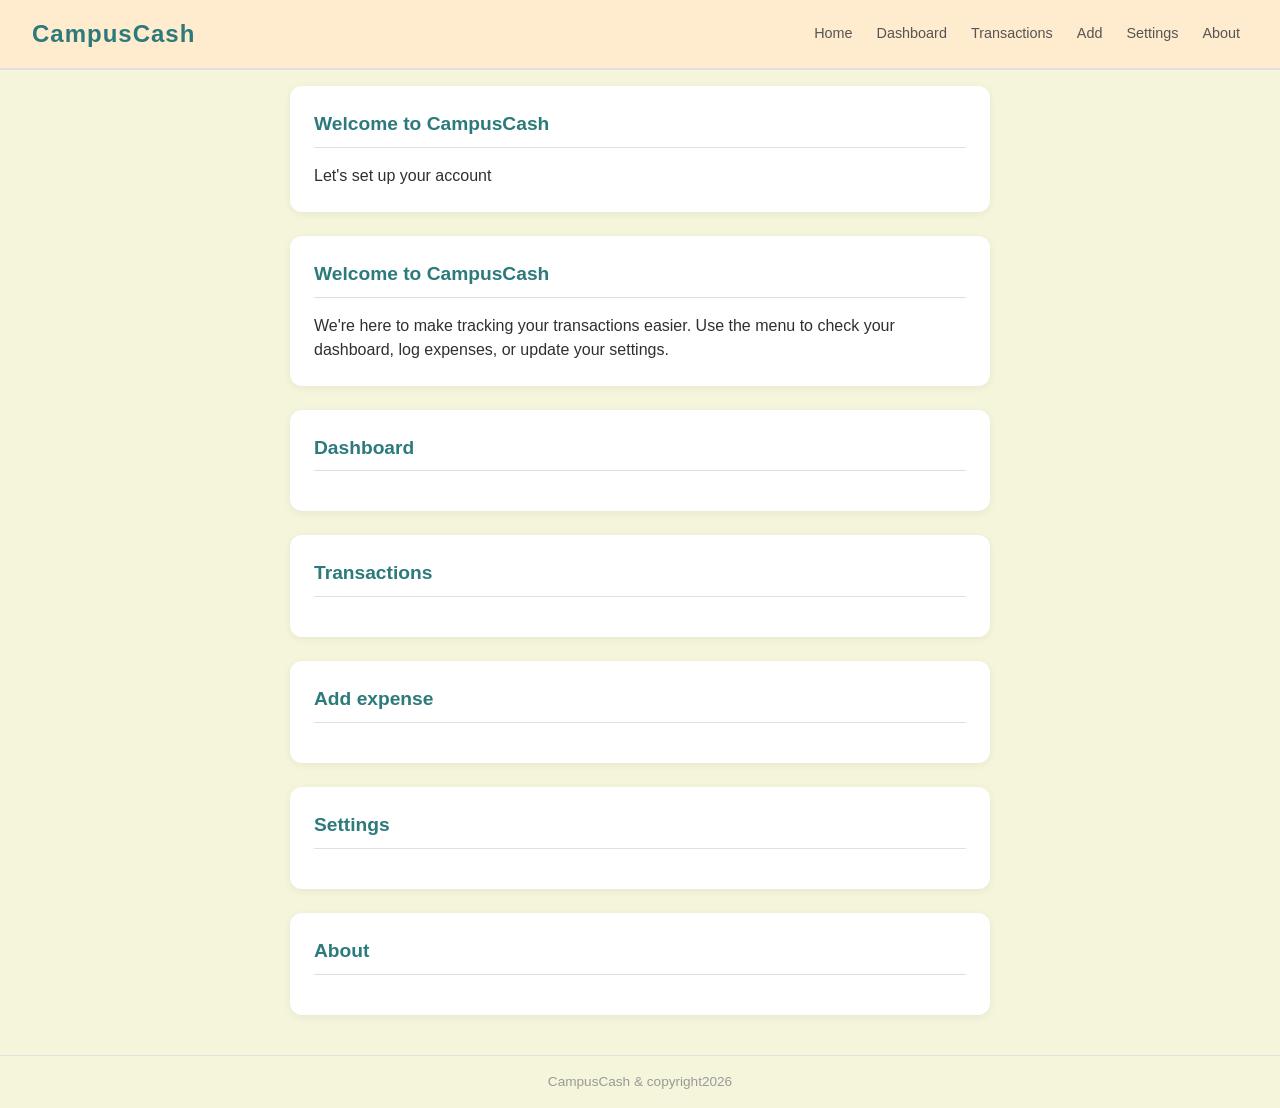
==== Root/index.html @ ded7295a "HTML and CSS" ====
<!DOCTYPE html>
<html lang="en">
 <head>
    <meta charset="UTF-8"/>
    <meta name="viewport" content="width=device-width, initial-scale=1.0">
    <title>CampusCash</title>
    <link rel="stylesheet" href="main.css"/>
 </head>
 <body>
    <a href="#maincontent" class="skip-link">Skip to main content!</a>

    <div class="app-layout">
    <header class="sidebar hidden" id="sidebar">
        <h1>CampusCash</h1>
        <nav aria-label="Main-navigation">
            <ul>
                <li><a href="#home">Home</a></li>
                <li><a href="#dashboard">Dashboard</a></li>
                <li><a href="#transactions">Transactions</a></li>
                <li><a href="#add">Add</a></li>
                <li><a href="#settings">Settings</a></li>
                <li><a href="#about">About</a></li>
            </ul>
        </nav>
    </header>
    <main id="main-content">
        <section id="setup" aria-label="Account setup">
            <h2>Welcome to CampusCash</h2>
            <p>Let's set up your account</p>
        </section>
        <section id="home" class="hidden" aria-label="Home">
            <h2>Welcome to CampusCash</h2>
            <p>We're here to make tracking your transactions easier. Use the menu to check your dashboard, log expenses, or update your settings.</p>
        </section>
        <section id="dashboard" class="hidden" aria-label="Dashboard">
            <h2>Dashboard</h2>
        </section>
        <section id="transactions" class="hidden" aria-label="Transactions">
            <h2>Transactions</h2>
        </section>
        <section id="add" class="hidden" aria-label="Add">
            <h2>Add expense</h2>
        </section>
        <section id="settings" class="hidden" aria-label="Settings">
            <h2>Settings</h2>
        </section>
        <section id="about" class="hidden" aria-label="About">
            <h2>About</h2>
        </section>
    </main>
    </div>
    <footer>CampusCash & copyright2026</footer>
 </body>
</html>
---- Root/main.css ----
* {
  margin: 0;
  padding: 0;
  box-sizing: border-box;
}

/*.hidden {
  display: none;
}*/

body {
  font-family: 'Segoe UI', sans-serif;
  background-color: beige;
  color: rgb(51, 46, 46);
  font-size: 16px;
  line-height: 1.5;
}

.skip-link {
  position: absolute; 
  top: -40px;
  left:0;
  background-color: #2c7a7b;
  color: white;
  padding: 8px 16px;
  z-index: 100;
  text-decoration: none;
  border-radius: 0 0 8px 0;
}

.skip-link:focus {
  top: 0;
}

header {
  background-color: blanchedalmond;
  padding: 16px;
  display: flex;
  flex-direction: column;
  align-items: center;
  gap: 12px;
}

header h1{
  font-size: 1.5rem;
  color: #2c7a7b;
  letter-spacing: 1px;
}

nav ul {
  list-style: none;
  display: flex;
  flex-wrap: wrap;
  justify-content: center;
  gap: 8px;
}

nav ul li a {
  text-decoration: none;
  color:#555555;
  font-size: 0.9rem;
  padding: 6px 12px;
  border-radius: 20px;
  transition: background-color 0.3s ease, color 0.3s ease;
}

nav ul li a:hover,
nav ul li a:focus {
  background-color: #2c7a7b;
  color: #ffffff;
  outline: none;
}

main {
  padding: 16px;
  margin-left: 90px;
}

section{
  background-color: #ffffff;
  border-radius: 12px;
  padding: 24px;
  margin:  0 auto 24px auto;
  box-shadow: 0 2px 8px rgba(0, 0, 0, 0.06);
  max-width: 700px;
  width:100%;
}

section h2{
  font-size: 1.2rem;
  color: #2c7a7b;
  margin-bottom: 16px;
  border-bottom: 1px solid #e0e0e0;
  padding-bottom: 8px;
}

footer {
  text-align: center;
  padding: 16px;
  font-size: 0.85rem;
  color: #999999;
  border-top: 1px solid #e0e0e0;

}

.sidebar {
  position: fixed;
  top: 0;
  left: 0;
  height: 100vh;
  width: 90px;
  background-color: blanchedalmond;
  border-right: 2px solid #e0e0e0;
  display: flex;
  flex-direction: column;
  align-items: center;
  padding: 16px 0;
  gap: 24px;
  overflow-y: auto;
}

.sidebar h1 {
  font-size: 0.8rem;
  color: #2c7a7b;
  text-align: center;
}

.sidebar nav ul {
  list-style: none;
  display: flex;
  flex-direction: column;
  gap: 16px;
  align-items: stretch;
  width: 100%;
}

.sidebar nav ul li a {
  text-decoration: none;
  color: #555555;
  font-size: 0.7rem;
  text-align: center;
  padding: 8px;
  border-radius: 8px;
  transition: background-color 0.3s ease, color 0.3s ease;

  display: block;
  width: 100%;
  white-space: normal;
  word-wrap: break-word;
  line-height: 1.2;
}

.sidebar nav ul li a:hover,
.sidebar nav ul li a:focus {
  background-color: #2c7a7b;
  color: #ffffff;
  outline: none;
}

/* Push main content over so sidebar doesn't overlap it */
.app-layout {
  display: flex;
}

@media (min-width: 768px){
   .app-layout {
    flex-direction: column;
  }

   .sidebar {
    position: static;
    width: 100%;
    height: auto;
    flex-direction: row;
    justify-content: space-between;
    border-right: none;
    border-bottom: 2px solid #e0e0e0;
    padding: 16px 32px;
  }

  .sidebar h1 {
    font-size: 1.5rem;
  }

  .sidebar nav ul {
    flex-direction: row;
    gap: 8px;
  }

  .sidebar nav ul li a {
    font-size: 0.9rem;
  }

  main {
    margin-left: 0;
  }
}
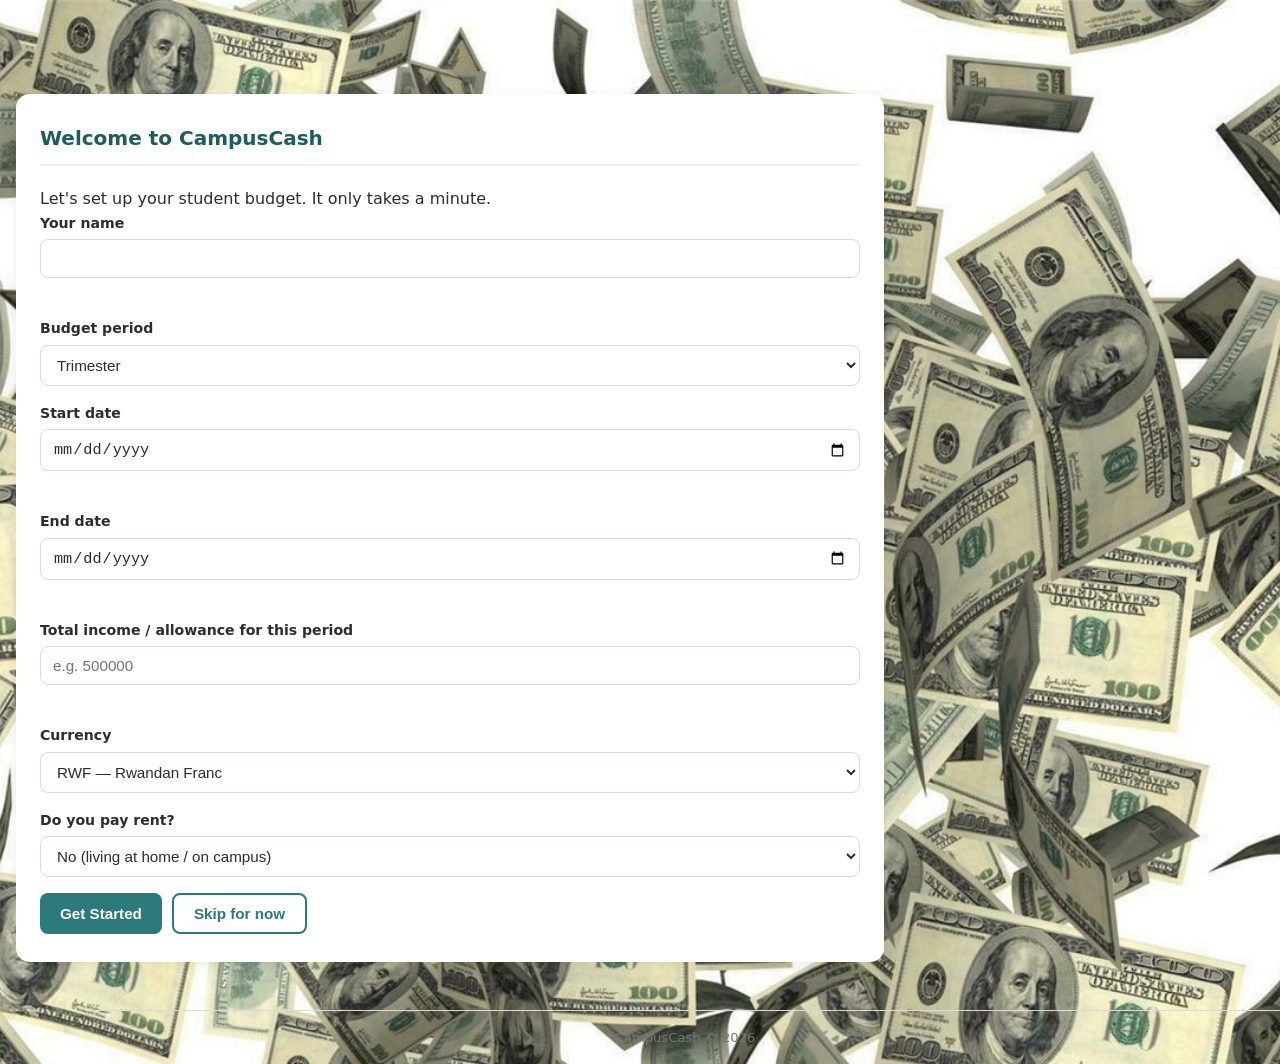
==== commit 530600ba: "creation of side bar on small screeens" ====
--- a/Root/index.html
+++ b/Root/index.html
@@ -1,54 +1,386 @@
 <!DOCTYPE html>
 <html lang="en">
- <head>
-    <meta charset="UTF-8"/>
-    <meta name="viewport" content="width=device-width, initial-scale=1.0">
+  <head>
+    <meta charset="UTF-8" />
+    <meta name="viewport" content="width=device-width, initial-scale=1.0" />
     <title>CampusCash</title>
-    <link rel="stylesheet" href="main.css"/>
- </head>
- <body>
-    <a href="#maincontent" class="skip-link">Skip to main content!</a>
+    <link rel="icon" type="image/jpg"  href="money.jpg"/>
+    <link rel="stylesheet" href="styles/main.css" />
+    <link rel="stylesheet" href="styles/dashboard.css" />
+  </head>
+  <body>
+
+    <!-- Skip to content (accessibility) -->
+    <a href="#main-content" class="skip-link">Skip to main content</a>
 
     <div class="app-layout">
-    <header class="sidebar hidden" id="sidebar">
+
+      <!-- Sidebar (hidden until setup complete) -->
+      <header class="sidebar hidden" id="sidebar">
         <h1>CampusCash</h1>
-        <nav aria-label="Main-navigation">
+        <nav aria-label="Main navigation">
+          <ul>
+            <li><a href="#home">Home</a></li>
+            <li><a href="#dashboard">Dashboard</a></li>
+            <li><a href="#transactions">Transactions</a></li>
+            <li><a href="#add">Add</a></li>
+            <li><a href="#settings">Settings</a></li>
+            <li><a href="#about">About</a></li>
+          </ul>
+        </nav>
+      </header>
+
+      <!-- Main content -->
+      <main id="main-content">
+
+        <!-- ARIA live status messages -->
+        <div id="status-msg" role="status" aria-live="polite" class="sr-only"></div>
+
+        <!-- ===== SETUP ===== -->
+        <section id="setup" aria-label="Account setup">
+          <h2>Welcome to CampusCash </h2>
+          <p>Let's set up your student budget. It only takes a minute.</p>
+
+          <form id="setup-form" novalidate>
+
+            <div class="form-group">
+              <label for="setup-name">Your name</label>
+              <input type="text" id="setup-name" autocomplete="given-name" required />
+              <span class="field-error" id="setup-name-error" aria-live="polite"></span>
+            </div>
+
+            <div class="form-group">
+              <label for="setup-period">Budget period</label>
+              <select id="setup-period">
+                <option value="Trimester">Trimester</option>
+                <option value="Semester">Semester</option>
+                <option value="Year">Full Year</option>
+              </select>
+            </div>
+
+            <div class="form-group">
+              <label for="setup-start">Start date</label>
+              <input type="date" id="setup-start" required />
+              <span class="field-error" id="setup-start-error" aria-live="polite"></span>
+            </div>
+
+            <div class="form-group">
+              <label for="setup-end">End date</label>
+              <input type="date" id="setup-end" required />
+              <span class="field-error" id="setup-end-error" aria-live="polite"></span>
+            </div>
+
+            <div class="form-group">
+              <label for="setup-income">Total income / allowance for this period</label>
+              <input type="text" id="setup-income" placeholder="e.g. 500000" required />
+              <span class="field-error" id="setup-income-error" aria-live="polite"></span>
+            </div>
+
+            <div class="form-group">
+              <label for="setup-currency">Currency</label>
+              <select id="setup-currency">
+                <option value="RWF">RWF — Rwandan Franc</option>
+                <option value="USD">USD — US Dollar</option>
+                <option value="EUR">EUR — Euro</option>
+              </select>
+            </div>
+
+            <div class="form-group">
+              <label for="setup-housing">Do you pay rent?</label>
+              <select id="setup-housing">
+                <option value="no">No (living at home / on campus)</option>
+                <option value="yes">Yes</option>
+              </select>
+            </div>
+
+            <div class="form-group hidden" id="rent-group">
+              <label for="setup-rent">Monthly rent amount</label>
+              <input type="text" id="setup-rent" placeholder="e.g. 80000" />
+              <span class="field-error" id="setup-rent-error" aria-live="polite"></span>
+            </div>
+
+            <div class="form-actions">
+              <button type="submit" class="btn-primary">Get Started</button>
+              <button type="button" id="skip-setup-btn" class="btn-secondary">Skip for now</button>
+            </div>
+
+          </form>
+        </section>
+
+        <!-- ===== HOME ===== -->
+        <section id="home" class="hidden" aria-label="Home">
+          <div class="home-hero">
+            <h2>Welcome back, <span id="home-name">there</span>! </h2>
+            <p class="home-tagline">Your money, your campus, your control.</p>
+          </div>
+          <div class="home-cards">
+            <div class="home-card">
+              <span class="home-card-icon"></span>
+              <h3>Dashboard</h3>
+              <p>See your spending overview, budget progress, and 7-day trends at a glance.</p>
+              <button class="btn-primary nav-shortcut" data-target="dashboard">Go to Dashboard</button>
+            </div>
+            <div class="home-card">
+              <span class="home-card-icon"></span>
+              <h3>Add Expense</h3>
+              <p>Log a new transaction quickly — food, transport, housing, and more.</p>
+              <button class="btn-primary nav-shortcut" data-target="add">Add Transaction</button>
+            </div>
+            <div class="home-card">
+              <span class="home-card-icon"></span>
+              <h3>Transactions</h3>
+              <p>Search, sort, and review all your recorded expenses and income.</p>
+              <button class="btn-primary nav-shortcut" data-target="transactions">View Transactions</button>
+            </div>
+          </div>
+        </section>
+
+        <!-- ===== DASHBOARD ===== -->
+        <section id="dashboard" class="hidden" aria-label="Dashboard">
+          <h2>Dashboard</h2>
+
+          <div class="stats-grid">
+            <div class="stat-card">
+              <span class="stat-label">Total Income</span>
+              <span class="stat-value" id="income">0</span>
+            </div>
+            <div class="stat-card">
+              <span class="stat-label">Total Expenses</span>
+              <span class="stat-value" id="expenses">0</span>
+            </div>
+            <div class="stat-card">
+              <span class="stat-label">Balance</span>
+              <span class="stat-value" id="total">0</span>
+            </div>
+            <div class="stat-card">
+              <span class="stat-label">Top Category</span>
+              <span class="stat-value" id="top-category">None</span>
+            </div>
+          </div>
+
+          <div class="budget-section">
+            <label for="budget-cap">Budget Cap</label>
+            <input type="number" id="budget-cap" placeholder="Set a spending cap" />
+            <div class="progress-bar-wrap">
+              <div class="progress-bar" id="progress-bar"></div>
+            </div>
+            <p id="budget-status" aria-live="polite" role="status"></p>
+          </div>
+
+          <div class="chart-section">
+            <h3>Last 7 Days</h3>
+            <canvas id="trend-chart" width="600" height="200" aria-label="7-day spending trend chart" role="img"></canvas>
+          </div>
+
+          <div class="category-bars" id="category-bars">
+            <h3>Spending by Category</h3>
+          </div>
+        </section>
+
+        <!-- ===== TRANSACTIONS ===== -->
+        <section id="transactions" class="hidden" aria-label="Transactions">
+          <h2>Transactions</h2>
+
+          <div class="search-bar">
+            <label for="search-input">Search (regex supported)</label>
+            <input type="text" id="search-input" placeholder="e.g. coffee|tea or ^\w{4}$" />
+            <label class="checkbox-label">
+              <input type="checkbox" id="ignore-case" checked />
+              Ignore case
+            </label>
+          </div>
+
+          <div class="sort-bar">
+            <span>Sort by:</span>
+            <button id="sort-date" class="btn-sort">Date ↕</button>
+            <button id="sort-desc" class="btn-sort">Description A↕Z</button>
+            <button id="sort-amount" class="btn-sort">Amount ↑↓</button>
+          </div>
+
+          <div class="table-wrap">
+            <table id="transactions-table">
+              <thead>
+                <tr>
+                  <th scope="col">Description</th>
+                  <th scope="col">Amount</th>
+                  <th scope="col">Category</th>
+                  <th scope="col">Type</th>
+                  <th scope="col">Date</th>
+                  <th scope="col">Actions</th>
+                </tr>
+              </thead>
+              <tbody id="transactions-body"></tbody>
+            </table>
+            <p id="no-results" class="hidden">No transactions match your search.</p>
+          </div>
+
+          <div class="import-export">
+            <button id="export-btn" class="btn-secondary">⬇ Export JSON</button>
+            <label for="import-file" class="btn-secondary btn-file-label">⬆ Import JSON</label>
+            <input type="file" id="import-file" accept=".json" class="visually-hidden" />
+          </div>
+        </section>
+
+        <!-- ===== ADD / EDIT ===== -->
+        <section id="add" class="hidden" aria-label="Add or edit transaction">
+          <h2 id="form-title">Add Transaction</h2>
+
+          <form id="transaction-form" novalidate>
+            <input type="hidden" id="edit-id" />
+
+            <div class="form-group">
+              <label for="description">Description</label>
+              <input type="text" id="description" required />
+              <span class="field-error" id="desc-error" aria-live="polite"></span>
+            </div>
+
+            <div class="form-group">
+              <label for="amount">Amount</label>
+              <input type="text" id="amount" placeholder="e.g. 2500 or 12.50" required />
+              <span class="field-error" id="amount-error" aria-live="polite"></span>
+            </div>
+
+            <div class="form-group">
+              <label for="category">Category</label>
+              <select id="category" required>
+                <option value="">Choose category</option>
+                <option value="Food">Food</option>
+                <option value="Housing">Housing</option>
+                <option value="Transport">Transport</option>
+                <option value="Books & Stationery">Books &amp; Stationery</option>
+                <option value="Entertainment">Entertainment</option>
+                <option value="Other">Other</option>
+              </select>
+              <span class="field-error" id="cat-error" aria-live="polite"></span>
+            </div>
+
+            <div class="form-group">
+              <label for="type">Type</label>
+              <select id="type">
+                <option value="expense">Expense</option>
+                <option value="income">Income</option>
+              </select>
+            </div>
+
+            <div class="form-group">
+              <label for="date">Date</label>
+              <input type="date" id="date" required />
+              <span class="field-error" id="date-error" aria-live="polite"></span>
+            </div>
+
+            <div id="form-error" role="status" aria-live="polite" class="form-error-box hidden"></div>
+            <div id="form-success" role="status" aria-live="polite" class="form-success-box hidden"></div>
+
+            <div class="form-actions">
+              <button type="submit" class="btn-primary" id="submit-btn">Add Transaction</button>
+              <button type="button" class="btn-secondary hidden" id="cancel-edit-btn">Cancel Edit</button>
+            </div>
+          </form>
+        </section>
+
+        <!-- ===== SETTINGS ===== -->
+        <section id="settings" class="hidden" aria-label="Settings">
+          <h2>Settings</h2>
+
+          <form id="settings-form" novalidate>
+
+            <div class="form-group">
+              <label for="settings-name">Your name</label>
+              <input type="text" id="settings-name" />
+            </div>
+
+            <div class="form-group">
+              <label for="settings-period">Budget period</label>
+              <select id="settings-period">
+                <option value="Trimester">Trimester</option>
+                <option value="Semester">Semester</option>
+                <option value="Year">Full Year</option>
+              </select>
+            </div>
+
+            <div class="form-group">
+              <label for="settings-start">Start date</label>
+              <input type="date" id="settings-start" />
+            </div>
+
+            <div class="form-group">
+              <label for="settings-end">End date</label>
+              <input type="date" id="settings-end" />
+            </div>
+
+            <div class="form-group">
+              <label for="settings-income">Total income / allowance</label>
+              <input type="text" id="settings-income" placeholder="e.g. 500000" />
+              <span class="field-error" id="settings-income-error" aria-live="polite"></span>
+            </div>
+
+            <div class="form-group">
+              <label for="settings-currency">Currency</label>
+              <select id="settings-currency">
+                <option value="RWF">RWF — Rwandan Franc</option>
+                <option value="USD">USD — US Dollar</option>
+                <option value="EUR">EUR — Euro</option>
+              </select>
+            </div>
+
+            <div class="form-group">
+              <label for="settings-housing">Do you pay rent?</label>
+              <select id="settings-housing">
+                <option value="no">No</option>
+                <option value="yes">Yes</option>
+              </select>
+            </div>
+
+            <div class="form-group hidden" id="settings-rent-group">
+              <label for="settings-rent">Monthly rent</label>
+              <input type="text" id="settings-rent" placeholder="e.g. 80000" />
+            </div>
+
+            <div class="form-actions">
+              <button type="submit" class="btn-primary">Save Settings</button>
+            </div>
+
+            <div id="settings-success" role="status" aria-live="polite" class="form-success-box hidden">
+              Settings saved!
+            </div>
+          </form>
+
+          <div class="danger-zone">
+            <h3>Data</h3>
+            <button id="load-seed-btn" class="btn-secondary">Load Sample Data</button>
+            <button id="clear-data-btn" class="btn-danger">Clear All Data</button>
+          </div>
+        </section>
+
+        <!-- ===== ABOUT ===== -->
+        <section id="about" class="hidden" aria-label="About CampusCash">
+          <h2>About CampusCash</h2>
+          <p>CampusCash is a personal finance tracker built for students. Log your income and expenses, set budget caps, and always know where your money is going — whether you're buying lunch at the cafeteria or paying monthly rent.</p>
+
+          <div class="about-links">
+            <p><strong>Built by:</strong> Your Name Here</p>
+            <p><strong>GitHub:</strong> <a href="https://github.com/yourusername" target="_blank" rel="noopener">github.com/yourusername</a></p>
+            <p><strong>Email:</strong> <a href="mailto:your@email.com">your@email.com</a></p>
+          </div>
+
+          <div class="keyboard-map">
+            <h3>Keyboard Navigation</h3>
             <ul>
-                <li><a href="#home">Home</a></li>
-                <li><a href="#dashboard">Dashboard</a></li>
-                <li><a href="#transactions">Transactions</a></li>
-                <li><a href="#add">Add</a></li>
-                <li><a href="#settings">Settings</a></li>
-                <li><a href="#about">About</a></li>
+              <li><kbd>Tab</kbd> — Move between interactive elements</li>
+              <li><kbd>Enter</kbd> / <kbd>Space</kbd> — Activate buttons and links</li>
+              <li><kbd>Shift+Tab</kbd> — Move backwards</li>
+              <li><kbd>Esc</kbd> — Cancel edit mode</li>
             </ul>
-        </nav>
-    </header>
-    <main id="main-content">
-        <section id="setup" aria-label="Account setup">
-            <h2>Welcome to CampusCash</h2>
-            <p>Let's set up your account</p>
-        </section>
-        <section id="home" class="hidden" aria-label="Home">
-            <h2>Welcome to CampusCash</h2>
-            <p>We're here to make tracking your transactions easier. Use the menu to check your dashboard, log expenses, or update your settings.</p>
-        </section>
-        <section id="dashboard" class="hidden" aria-label="Dashboard">
-            <h2>Dashboard</h2>
-        </section>
-        <section id="transactions" class="hidden" aria-label="Transactions">
-            <h2>Transactions</h2>
-        </section>
-        <section id="add" class="hidden" aria-label="Add">
-            <h2>Add expense</h2>
-        </section>
-        <section id="settings" class="hidden" aria-label="Settings">
-            <h2>Settings</h2>
-        </section>
-        <section id="about" class="hidden" aria-label="About">
-            <h2>About</h2>
-        </section>
-    </main>
+          </div>
+        </section>
+
+      </main>
     </div>
-    <footer>CampusCash & copyright2026</footer>
- </body>
+
+    <footer>
+      <p>CampusCash &copy; 2026 </p>
+    </footer>
+
+    <script type="module" src="scripts/ui.js"></script>
+  </body>
 </html>
--- a/Root/styles/main.css
+++ b/Root/styles/main.css
@@ -0,0 +1,693 @@
+/* ===========================
+   RESET & BASE
+=========================== */
+* {
+  margin: 0;
+  padding: 0;
+  box-sizing: border-box;
+}
+
+.hidden {
+  display: none !important;
+}
+
+.sr-only,
+.visually-hidden {
+  position: absolute;
+  width: 1px;
+  height: 1px;
+  padding: 0;
+  overflow: hidden;
+  clip: rect(0 0 0 0);
+  white-space: nowrap;
+  border: 0;
+}
+
+:root {
+  --color-bg: #f5f0e8;
+  --color-sidebar: #fdf6ec;
+  --color-white: #ffffff;
+  --color-teal: #2c7a7b;
+  --color-teal-dark: #1f5c5d;
+  --color-teal-light: #e8f4f4;
+  --color-text: #2d2d2d;
+  --color-muted: #777777;
+  --color-border: #e0d9ce;
+  --color-error: #c0392b;
+  --color-success: #27ae60;
+  --color-warning: #e67e22;
+  --sidebar-width-sm: 90px;
+  --sidebar-width-md: 200px;
+}
+
+body {
+  font-family: 'Segoe UI', system-ui, sans-serif;
+  background-color: var(--color-bg);
+  background-image: url('money.jpg');
+  background-repeat: no-repeat;
+  background-position: center;
+  background-size: cover;
+  min-height: 500px; 
+  color: var(--color-text);
+  font-size: 16px;
+  line-height: 1.6;
+}
+
+/* ===========================
+   SKIP LINK
+=========================== */
+.skip-link {
+  position: absolute;
+  top: -50px;
+  left: 0;
+  background: var(--color-teal);
+  color: white;
+  padding: 10px 18px;
+  z-index: 999;
+  text-decoration: none;
+  border-radius: 0 0 8px 0;
+  font-weight: 600;
+  transition: top 0.2s;
+}
+
+.skip-link:focus {
+  top: 0;
+}
+
+/* ===========================
+   LAYOUT
+=========================== */
+.app-layout {
+  display: flex;
+  min-height: 100vh;
+}
+
+main {
+  flex: 1;
+  padding: 24px 16px;
+  margin-top: 70px;
+  margin-left: 0;
+  max-width: 900px;
+}
+
+/* ===========================
+   SIDEBAR
+=========================== */
+.sidebar {
+  position: fixed;
+  top: 0;
+  left: 0;
+  width: 100%;
+  height: 70px;
+  background-color: var(--color-sidebar);
+  border-bottom: 2px solid var(--color-border);
+
+  display: flex;
+  flex-direction: row;
+  justify-content: space-between;
+  align-items: center;
+
+  padding: 0 24px;
+  z-index: 100;
+}
+
+.sidebar h1 {
+  font-size: 1.2rem;
+  margin: 0;
+  color: var(--color-teal);
+}
+
+.sidebar nav ul {
+  list-style: none;
+  display: flex;
+  flex-direction: row;
+  gap: 12px;
+  width: auto;
+  padding: 0;
+}
+
+.sidebar nav ul li a {
+  text-decoration: none;
+  color: var(--color-muted);
+  padding: 8px 12px;
+  border-radius: 8px;
+}
+
+/* ===========================
+   SECTIONS
+=========================== */
+section {
+  background-color: var(--color-white);
+  border-radius: 14px;
+  padding: 28px 24px;
+  margin-bottom: 24px;
+  box-shadow: 0 2px 12px rgba(0, 0, 0, 0.07);
+  animation: fadeIn 0.35s ease both;
+}
+
+section h2 {
+  font-size: 1.25rem;
+  color: var(--color-teal-dark);
+  margin-bottom: 20px;
+  padding-bottom: 10px;
+  border-bottom: 2px solid var(--color-teal-light);
+}
+
+section h3 {
+  font-size: 1rem;
+  color: var(--color-teal);
+  margin: 16px 0 10px;
+}
+
+@keyframes fadeIn {
+  from {
+    opacity: 0;
+    transform: translateY(12px);
+  }
+  to {
+    opacity: 1;
+    transform: translateY(0);
+  }
+}
+
+/* ===========================
+   FORMS
+=========================== */
+.form-group {
+  display: flex;
+  flex-direction: column;
+  gap: 5px;
+  margin-bottom: 16px;
+}
+
+.form-group label {
+  font-size: 0.88rem;
+  font-weight: 600;
+  color: var(--color-text);
+}
+
+.form-group input,
+.form-group select {
+  padding: 10px 12px;
+  border: 1.5px solid var(--color-border);
+  border-radius: 8px;
+  font-size: 0.95rem;
+  color: var(--color-text);
+  background: #fff;
+  transition: border-color 0.2s;
+}
+
+.form-group input:focus,
+.form-group select:focus {
+  border-color: var(--color-teal);
+  outline: none;
+  box-shadow: 0 0 0 3px rgba(44, 122, 123, 0.15);
+}
+
+.field-error {
+  font-size: 0.8rem;
+  color: var(--color-error);
+  min-height: 18px;
+}
+
+.form-error-box {
+  background: #fdecea;
+  border: 1px solid #e74c3c;
+  border-radius: 8px;
+  padding: 10px 14px;
+  color: var(--color-error);
+  font-size: 0.88rem;
+  margin-bottom: 12px;
+}
+
+.form-success-box {
+  background: #eafaf1;
+  border: 1px solid #27ae60;
+  border-radius: 8px;
+  padding: 10px 14px;
+  color: var(--color-success);
+  font-size: 0.88rem;
+  margin-bottom: 12px;
+}
+
+.form-actions {
+  display: flex;
+  gap: 10px;
+  flex-wrap: wrap;
+  margin-top: 8px;
+}
+
+/* ===========================
+   BUTTONS
+=========================== */
+.btn-primary {
+  background-color: var(--color-teal);
+  color: white;
+  border: none;
+  padding: 10px 20px;
+  border-radius: 8px;
+  font-size: 0.95rem;
+  font-weight: 600;
+  cursor: pointer;
+  transition: background-color 0.2s ease, transform 0.1s ease;
+}
+
+.btn-primary:hover {
+  background-color: var(--color-teal-dark);
+}
+
+.btn-primary:active {
+  transform: scale(0.97);
+}
+
+.btn-secondary {
+  background-color: transparent;
+  color: var(--color-teal);
+  border: 2px solid var(--color-teal);
+  padding: 10px 20px;
+  border-radius: 8px;
+  font-size: 0.95rem;
+  font-weight: 600;
+  cursor: pointer;
+  transition: background-color 0.2s ease;
+}
+
+.btn-secondary:hover {
+  background-color: var(--color-teal-light);
+}
+
+.btn-danger {
+  background-color: transparent;
+  color: var(--color-error);
+  border: 2px solid var(--color-error);
+  padding: 10px 20px;
+  border-radius: 8px;
+  font-size: 0.95rem;
+  font-weight: 600;
+  cursor: pointer;
+  transition: background-color 0.2s;
+}
+
+.btn-danger:hover {
+  background-color: #fdecea;
+}
+
+.btn-sort {
+  background: var(--color-teal-light);
+  color: var(--color-teal-dark);
+  border: 1px solid var(--color-border);
+  padding: 7px 14px;
+  border-radius: 20px;
+  font-size: 0.85rem;
+  cursor: pointer;
+  transition: background-color 0.2s;
+}
+
+.btn-sort:hover {
+  background: var(--color-teal);
+  color: white;
+}
+
+.btn-file-label {
+  display: inline-block;
+  cursor: pointer;
+}
+
+/* ===========================
+   FOCUS STYLES (a11y)
+=========================== */
+button:focus-visible,
+input:focus-visible,
+select:focus-visible,
+a:focus-visible {
+  outline: 3px solid var(--color-teal);
+  outline-offset: 2px;
+}
+
+/* ===========================
+   TABLE
+=========================== */
+.table-wrap {
+  overflow-x: auto;
+  margin: 16px 0;
+  border-radius: 10px;
+  border: 1px solid var(--color-border);
+}
+
+table {
+  width: 100%;
+  border-collapse: collapse;
+  font-size: 0.9rem;
+}
+
+thead {
+  background-color: var(--color-teal-light);
+}
+
+th {
+  padding: 12px 14px;
+  text-align: left;
+  font-weight: 700;
+  color: var(--color-teal-dark);
+  font-size: 0.85rem;
+  text-transform: uppercase;
+  letter-spacing: 0.5px;
+}
+
+td {
+  padding: 11px 14px;
+  border-top: 1px solid var(--color-border);
+  vertical-align: middle;
+}
+
+tbody tr {
+  transition: background-color 0.15s;
+}
+
+tbody tr:hover {
+  background-color: #fdfaf6;
+}
+
+tbody tr.new-row {
+  animation: slideIn 0.3s ease both;
+}
+
+@keyframes slideIn {
+  from {
+    opacity: 0;
+    transform: translateX(-10px);
+  }
+  to {
+    opacity: 1;
+    transform: translateX(0);
+  }
+}
+
+mark {
+  background-color: #fff176;
+  border-radius: 3px;
+  padding: 0 2px;
+}
+
+td .btn-edit,
+td .btn-delete {
+  padding: 5px 10px;
+  font-size: 0.8rem;
+  border-radius: 6px;
+  border: none;
+  cursor: pointer;
+  margin-right: 4px;
+}
+
+td .btn-edit {
+  background: var(--color-teal-light);
+  color: var(--color-teal-dark);
+}
+
+td .btn-delete {
+  background: #fdecea;
+  color: var(--color-error);
+}
+
+td .btn-edit:hover { background: var(--color-teal); color: white; }
+td .btn-delete:hover { background: var(--color-error); color: white; }
+
+.badge {
+  display: inline-block;
+  padding: 2px 8px;
+  border-radius: 12px;
+  font-size: 0.75rem;
+  font-weight: 600;
+}
+
+.badge-expense {
+  background: #fdecea;
+  color: var(--color-error);
+}
+
+.badge-income {
+  background: #eafaf1;
+  color: var(--color-success);
+}
+
+#no-results {
+  text-align: center;
+  color: var(--color-muted);
+  padding: 24px;
+  font-style: italic;
+}
+
+/* ===========================
+   SEARCH & SORT BAR
+=========================== */
+.search-bar {
+  display: flex;
+  flex-direction: column;
+  gap: 8px;
+  margin-bottom: 14px;
+}
+
+.search-bar input {
+  padding: 10px 12px;
+  border: 1.5px solid var(--color-border);
+  border-radius: 8px;
+  font-size: 0.95rem;
+}
+
+.search-bar input:focus {
+  border-color: var(--color-teal);
+  outline: none;
+  box-shadow: 0 0 0 3px rgba(44, 122, 123, 0.15);
+}
+
+.checkbox-label {
+  display: flex;
+  align-items: center;
+  gap: 6px;
+  font-size: 0.88rem;
+  color: var(--color-muted);
+  cursor: pointer;
+}
+
+.sort-bar {
+  display: flex;
+  align-items: center;
+  gap: 8px;
+  flex-wrap: wrap;
+  margin-bottom: 12px;
+  font-size: 0.88rem;
+  color: var(--color-muted);
+}
+
+.import-export {
+  display: flex;
+  gap: 10px;
+  flex-wrap: wrap;
+  margin-top: 16px;
+  padding-top: 16px;
+  border-top: 1px solid var(--color-border);
+}
+
+/* ===========================
+   HOME PAGE
+=========================== */
+.home-hero {
+  text-align: center;
+  padding: 20px 0 28px;
+}
+
+.home-hero h2 {
+  font-size: 1.6rem;
+  color: var(--color-teal-dark);
+  border: none;
+  padding: 0;
+  margin-bottom: 8px;
+}
+
+.home-tagline {
+  color: var(--color-muted);
+  font-size: 1rem;
+}
+
+.home-cards {
+  display: flex;
+  flex-direction: column;
+  gap: 16px;
+}
+
+.home-card {
+  border: 1.5px solid var(--color-border);
+  border-radius: 12px;
+  padding: 20px;
+  display: flex;
+  flex-direction: column;
+  gap: 8px;
+  transition: box-shadow 0.2s;
+}
+
+.home-card:hover {
+  box-shadow: 0 4px 16px rgba(44, 122, 123, 0.12);
+}
+
+.home-card-icon {
+  font-size: 1.6rem;
+}
+
+.home-card h3 {
+  font-size: 1rem;
+  color: var(--color-teal-dark);
+  margin: 0;
+}
+
+.home-card p {
+  font-size: 0.88rem;
+  color: var(--color-muted);
+}
+
+/* ===========================
+   SETTINGS
+=========================== */
+.danger-zone {
+  margin-top: 24px;
+  padding-top: 20px;
+  border-top: 1px solid var(--color-border);
+  display: flex;
+  gap: 10px;
+  flex-wrap: wrap;
+}
+
+.danger-zone h3 {
+  width: 100%;
+  margin-bottom: 0;
+}
+
+/* ===========================
+   ABOUT
+=========================== */
+.about-links {
+  background: var(--color-teal-light);
+  border-radius: 10px;
+  padding: 16px 20px;
+  margin: 16px 0;
+  display: flex;
+  flex-direction: column;
+  gap: 8px;
+  font-size: 0.92rem;
+}
+
+.about-links a {
+  color: var(--color-teal-dark);
+  font-weight: 600;
+}
+
+.keyboard-map {
+  margin-top: 20px;
+}
+
+.keyboard-map ul {
+  list-style: none;
+  display: flex;
+  flex-direction: column;
+  gap: 8px;
+  margin-top: 10px;
+}
+
+.keyboard-map li {
+  font-size: 0.9rem;
+  color: var(--color-muted);
+}
+
+kbd {
+  background: #f0f0f0;
+  border: 1px solid #ccc;
+  border-radius: 4px;
+  padding: 2px 6px;
+  font-size: 0.82rem;
+  font-family: monospace;
+}
+
+/* ===========================
+   FOOTER
+=========================== */
+footer {
+  text-align: center;
+  padding: 16px;
+  font-size: 0.82rem;
+  color: var(--color-muted);
+  border-top: 1px solid var(--color-border);
+  margin-left: var(--sidebar-width-sm);
+}
+
+/* ===========================
+   SHAKE ANIMATION (budget exceeded)
+=========================== */
+@keyframes shake {
+  0%, 100% { transform: translateX(0); }
+  20% { transform: translateX(-6px); }
+  40% { transform: translateX(6px); }
+  60% { transform: translateX(-4px); }
+  80% { transform: translateX(4px); }
+}
+
+.shake {
+  animation: shake 0.4s ease;
+}
+
+/* ===========================
+   REDUCED MOTION
+=========================== */
+@media (prefers-reduced-motion: reduce) {
+  *, *::before, *::after {
+    animation-duration: 0.01ms !important;
+    transition-duration: 0.01ms !important;
+  }
+}
+
+/* ===========================
+   Small screens — 769px
+=========================== */
+@media (max-width: 768px) {
+  .sidebar {
+    width: var(--sidebar-width-sm);
+    height: 100vh;
+
+    top: 0;
+    left: 0;
+
+    flex-direction: column;
+    justify-content: flex-start;
+    align-items: center;
+
+    padding: 20px 0 16px;
+    gap: 20px;
+
+    border-bottom: none;
+    border-right: 2px solid var(--color-border);
+  }
+
+  .sidebar h1 {
+    font-size: 0.75rem;
+    text-align: center;
+    padding: 0 8px;
+  }
+
+  .sidebar nav ul {
+    flex-direction: column;
+    width: 100%;
+    padding: 0 8px;
+    gap: 4px;
+  }
+
+  .sidebar nav ul li a {
+    display: block;
+    width: 100%;
+    text-align: center;
+    font-size: 0.68rem;
+    padding: 10px 6px;
+  }
+
+  main {
+    margin-top: 0;
+    margin-left: var(--sidebar-width-sm);
+  }
+}
--- a/Root/styles/dashboard.css
+++ b/Root/styles/dashboard.css
@@ -0,0 +1,173 @@
+/* ===========================
+   DASHBOARD STATS GRID
+=========================== */
+.stats-grid {
+  display: grid;
+  grid-template-columns: 1fr 1fr;
+  gap: 14px;
+  margin-bottom: 24px;
+}
+
+.stat-card {
+  background: linear-gradient(135deg, #f0fafa 0%, #e8f4f4 100%);
+  border: 1.5px solid #c8e6e6;
+  border-radius: 12px;
+  padding: 16px 18px;
+  display: flex;
+  flex-direction: column;
+  gap: 6px;
+  transition: transform 0.2s ease, box-shadow 0.2s ease;
+}
+
+.stat-card:hover {
+  transform: translateY(-2px);
+  box-shadow: 0 6px 16px rgba(44, 122, 123, 0.12);
+}
+
+.stat-label {
+  font-size: 0.78rem;
+  font-weight: 600;
+  text-transform: uppercase;
+  letter-spacing: 0.6px;
+  color: #5a9a9b;
+}
+
+.stat-value {
+  font-size: 1.5rem;
+  font-weight: 700;
+  color: #1f5c5d;
+  line-height: 1.1;
+}
+
+/* ===========================
+   BUDGET / PROGRESS BAR
+=========================== */
+.budget-section {
+  margin-bottom: 24px;
+  display: flex;
+  flex-direction: column;
+  gap: 10px;
+}
+
+.budget-section label {
+  font-weight: 600;
+  font-size: 0.88rem;
+}
+
+.budget-section input {
+  padding: 10px 12px;
+  border: 1.5px solid #e0d9ce;
+  border-radius: 8px;
+  font-size: 0.95rem;
+  max-width: 280px;
+}
+
+.budget-section input:focus {
+  border-color: #2c7a7b;
+  outline: none;
+  box-shadow: 0 0 0 3px rgba(44, 122, 123, 0.15);
+}
+
+.progress-bar-wrap {
+  background: #e8f0f0;
+  border-radius: 50px;
+  height: 14px;
+  overflow: hidden;
+  border: 1px solid #c8e0e0;
+}
+
+.progress-bar {
+  height: 100%;
+  width: 0%;
+  border-radius: 50px;
+  background: linear-gradient(90deg, #2c7a7b, #48a999);
+  transition: width 0.7s cubic-bezier(0.4, 0, 0.2, 1), background 0.4s ease;
+}
+
+.progress-bar.warning {
+  background: linear-gradient(90deg, #e67e22, #f39c12);
+}
+
+.progress-bar.exceeded {
+  background: linear-gradient(90deg, #c0392b, #e74c3c);
+}
+
+#budget-status {
+  font-size: 0.88rem;
+  font-weight: 600;
+  color: #2c7a7b;
+  min-height: 20px;
+}
+
+#budget-status.exceeded {
+  color: #c0392b;
+}
+
+/* ===========================
+   7-DAY TREND CHART
+=========================== */
+.chart-section {
+  margin-bottom: 24px;
+}
+
+#trend-chart {
+  width: 100%;
+  height: auto;
+  border-radius: 10px;
+  background: #f9fbfb;
+  border: 1px solid #e0ecec;
+}
+
+/* ===========================
+   CATEGORY BARS
+=========================== */
+.category-bars {
+  display: flex;
+  flex-direction: column;
+  gap: 12px;
+}
+
+.cat-bar-row {
+  display: flex;
+  flex-direction: column;
+  gap: 4px;
+}
+
+.cat-bar-label {
+  display: flex;
+  justify-content: space-between;
+  font-size: 0.85rem;
+  color: #444;
+}
+
+.cat-bar-label span:last-child {
+  font-weight: 600;
+  color: #1f5c5d;
+}
+
+.cat-bar-track {
+  background: #eef5f5;
+  border-radius: 50px;
+  height: 10px;
+  overflow: hidden;
+}
+
+.cat-bar-fill {
+  height: 100%;
+  border-radius: 50px;
+  background: linear-gradient(90deg, #2c7a7b, #48a999);
+  transition: width 0.6s cubic-bezier(0.4, 0, 0.2, 1);
+}
+
+/* ===========================
+   RESPONSIVE
+=========================== */
+@media (min-width: 600px) {
+  .stats-grid {
+    grid-template-columns: repeat(4, 1fr);
+  }
+
+  .stat-value {
+    font-size: 1.7rem;
+  }
+}
